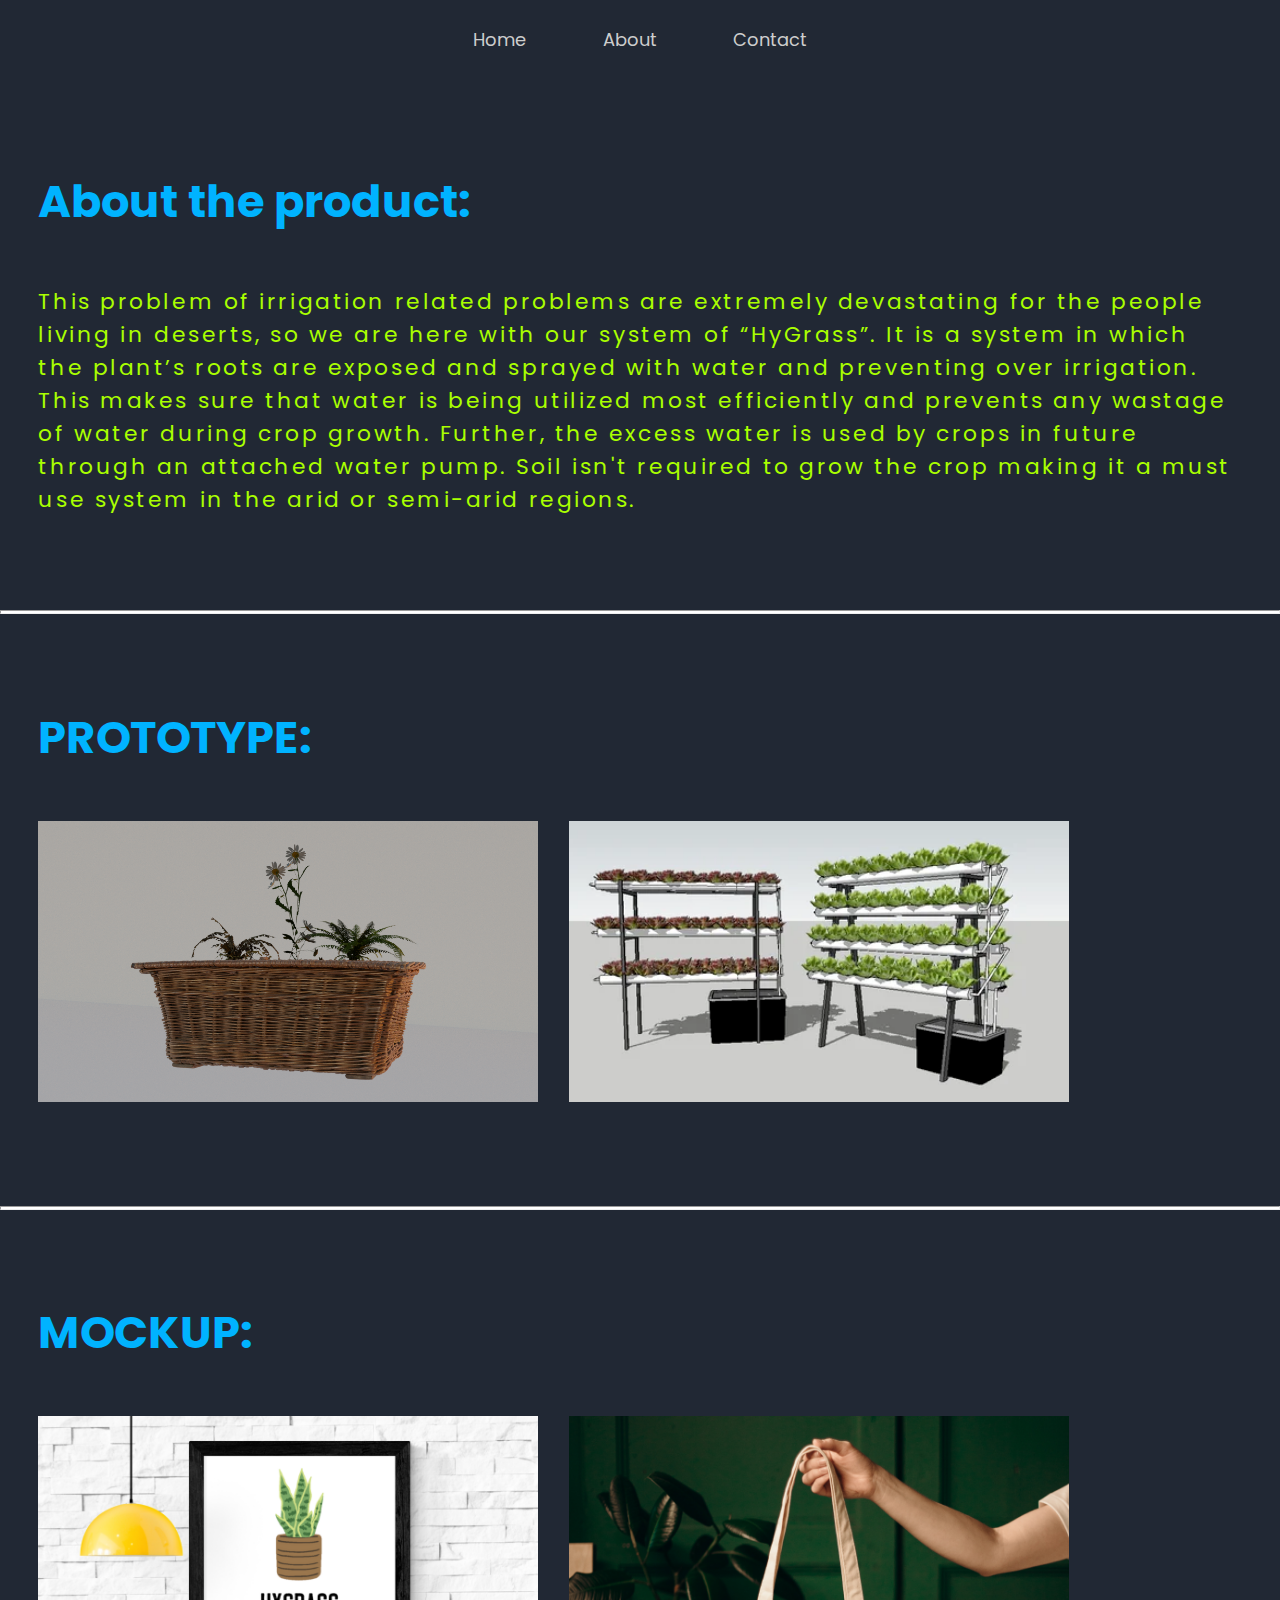
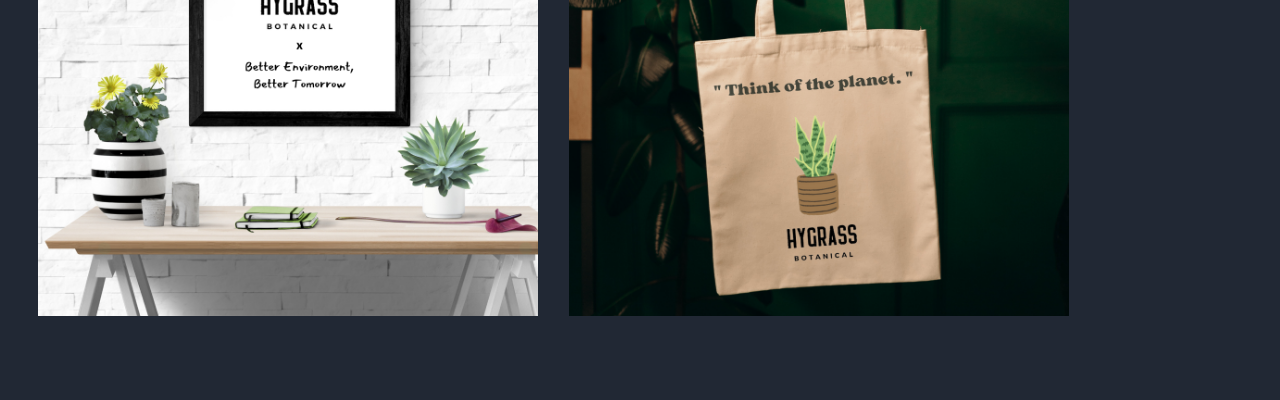
==== about.html @ c8bda735 "Add files via upload" ====
<!DOCTYPE html>
<html lang="en">

<head>
  <meta charset="UTF-8">
  <meta http-equiv="X-UA-Compatible" content="IE=edge">
  <meta name="viewport" content="width=device-width, initial-scale=1.0">
  <title>Hygrass | About</title>
  <link rel="stylesheet" href="about.css">
  <link rel="stylesheet" href="style.css">

</head>

<body>
  <div class="navbar">
    <a href="./index.html" class="navItem">Home</a>
    <a href="./about.html" class="navItem">About</a>
    <a href="./contact.html" class="navItem">Contact</a>
  </div>
  <div class="aboutBody">
    <div class="info">
      <h3> <font color="red">About the product:</font></h3>
      <p class="aboutProduct">This problem of irrigation related problems are extremely devastating for
        the people living in deserts, so we are here
        with our system of “HyGrass”. It is a system
        in which the plant’s roots are exposed and
        sprayed with water and preventing
        over irrigation. This makes sure that water
        is being utilized most efficiently and
        prevents any wastage of water during crop
        growth. Further, the excess water is used by
        crops in future through an attached water
        pump. Soil isn't required to grow the crop
        making it a must use system in the arid or
        semi-arid regions.</p>
    </div>
  </div>

  <hr style="height: 2px;color:white;background-color:white;display:block;margin-top:2.5cm">
  <div class="aboutBody">
    <div class="info">
      <h3> <font color="red">PROTOTYPE:</font></h3>
      <img class="proto1" src="3D_Design.png" width="500px">
      <img class="proto1" id="proto2" src="3D_Design_2.png" width="500px">
    </div>
  </div>
<hr style="height: 2px;color:white;background-color:white;display:block;margin-top:2.5cm">
  <div class="aboutBody">
    <div class="info">
      <h3> <font color="red">MOCKUP:</font></h3>
      <img class="proto1" src="MOCK-UP2.png" width="500px">
      <img class="proto1" id="proto2" src="MOCK-UP_3_1.png" width="500px">
    </div>
  </div>
  <br>
  <br>
  <br>

</body>

</html>
---- about.css ----
.aboutBody {
  display: flex;
  align-items: center;
  justify-content: center;
  /* color: #525666; */
  /* color: #9598a5; */
  color: #00ffea;
}

.aboutBody .info {
  flex: 2;
  margin-top: 7vw;
  margin-left: 3vw;
  margin-right: 3vw;
  font-size: 1.7vw;
}

.aboutBody .info p{
  color: #aaff00;
}

ul{
  color:#222834
}

.aboutBody .info p{
  letter-spacing: 00.2vw;
}

.aboutBody .info h3{
  font-size: 3.5vw;
}

.aboutBody .expertise {
  flex: 1;
  margin-right: 2vw;
  margin-top: 9vw;
  background-color: rgb(255, 216, 100);
  border-radius: 1vw;
  padding: 3vw;
  font-size: 2vw;
  box-shadow: 0vw 0vw 20px #000000;
  transition: 500ms;
}

/* .expertise:hover {
  box-shadow: 0vw 0vw 20px #000000;
} */

.projects{
  display: flex;
  justify-content: center;
  font-size: 2vw;
  background-color: #FAEBD7;
  margin: 0 10vw;
  margin-bottom: 2vw;
  padding: 2vw;
  border-radius: 3vw;
  flex-direction: column;
  align-items: center;
  border: 0.5vw #ffffff solid;
  box-shadow: 0 0 30px #87877384;
}

.projectIMG{
  display: flex;
  flex-direction: row;
}

.projects .projectIMG img{
  width: 20vw;
  margin: 1vw 3vw;
  border-radius: 1vw;
  transition: 400ms;
}

.projects .projectIMG img:hover{
  box-shadow: -1vw -1vw 50px #87877384;
  cursor: pointer;
}

.shooting, .trex, .pokedex{
  display: flex;
  flex-direction: column;
  align-items: center;
}

.proto1{
  margin-top: 50px;
}

.aboutProduct{
  margin-top: 50px;
}

#proto2{
  margin-left: 25px;
}
---- style.css ----
@import url("https://fonts.googleapis.com/css2?family=Poppins:wght@100;200;300;400;500;600;700;800;900&display=swap");

* {
  margin: 0;
  padding: 0;
}

body {
  /* background-color: #eef1fe; */
  background-color: #212834;
  font-family: "Poppins", sans-serif;
}

.navbar {
  display: flex;
  justify-content: center;
}

.navItem {
  margin: 2vw 3vw;
  font-size: 1.4vw;
  text-decoration: none;
  /* color: #525666; */
  color: #cdcdcd;
  transition: 300ms;
}

.navItem:hover {
  color: #00aaff;
}

.mainBody {
  display: flex;
  align-items: center;
  justify-content: center;
}

.mainBody .image img{
  width: 32.5vw;
  margin-left: 2vw;
  margin-top: -3vw;
  /* filter: grayscale(100%); */
  transition: 500ms;
}

.mainBody .image img:hover{
  filter: grayscale(0);
}

.mainBody .image{
  flex: 1;
  align-self: flex-end;
}

.mainBody .info {
  margin-left: 15vw;
  font-size: 1.7vw;
  flex: 1;
  /* color: #525666; */
  color: #00ffea;
}

.mainBody .info h3{
  margin: 1vw 0;
  font-size: 3.5vw;
}

.mainBody .info p{
  color: #aaff00;
}

h3 font{
  color:#00b3ff
}

.aboutButton{
  font-size: 1.5vw;
  text-decoration: none;
  color: #222834;
  background-color: #3bff5c;
  padding: 1vw;
  border-radius: 1.5vw;
  font-weight: 500;
  transition: 400ms;
}

.aboutButton:hover{
  background-color: #00ff88;
}

.socials{
  display: flex;
  align-items: center;
}

.socials img{
  margin: 2vw 1vw;
  width: 2.2vw;
}


#imageLogo {
  margin-top: -50px;
}
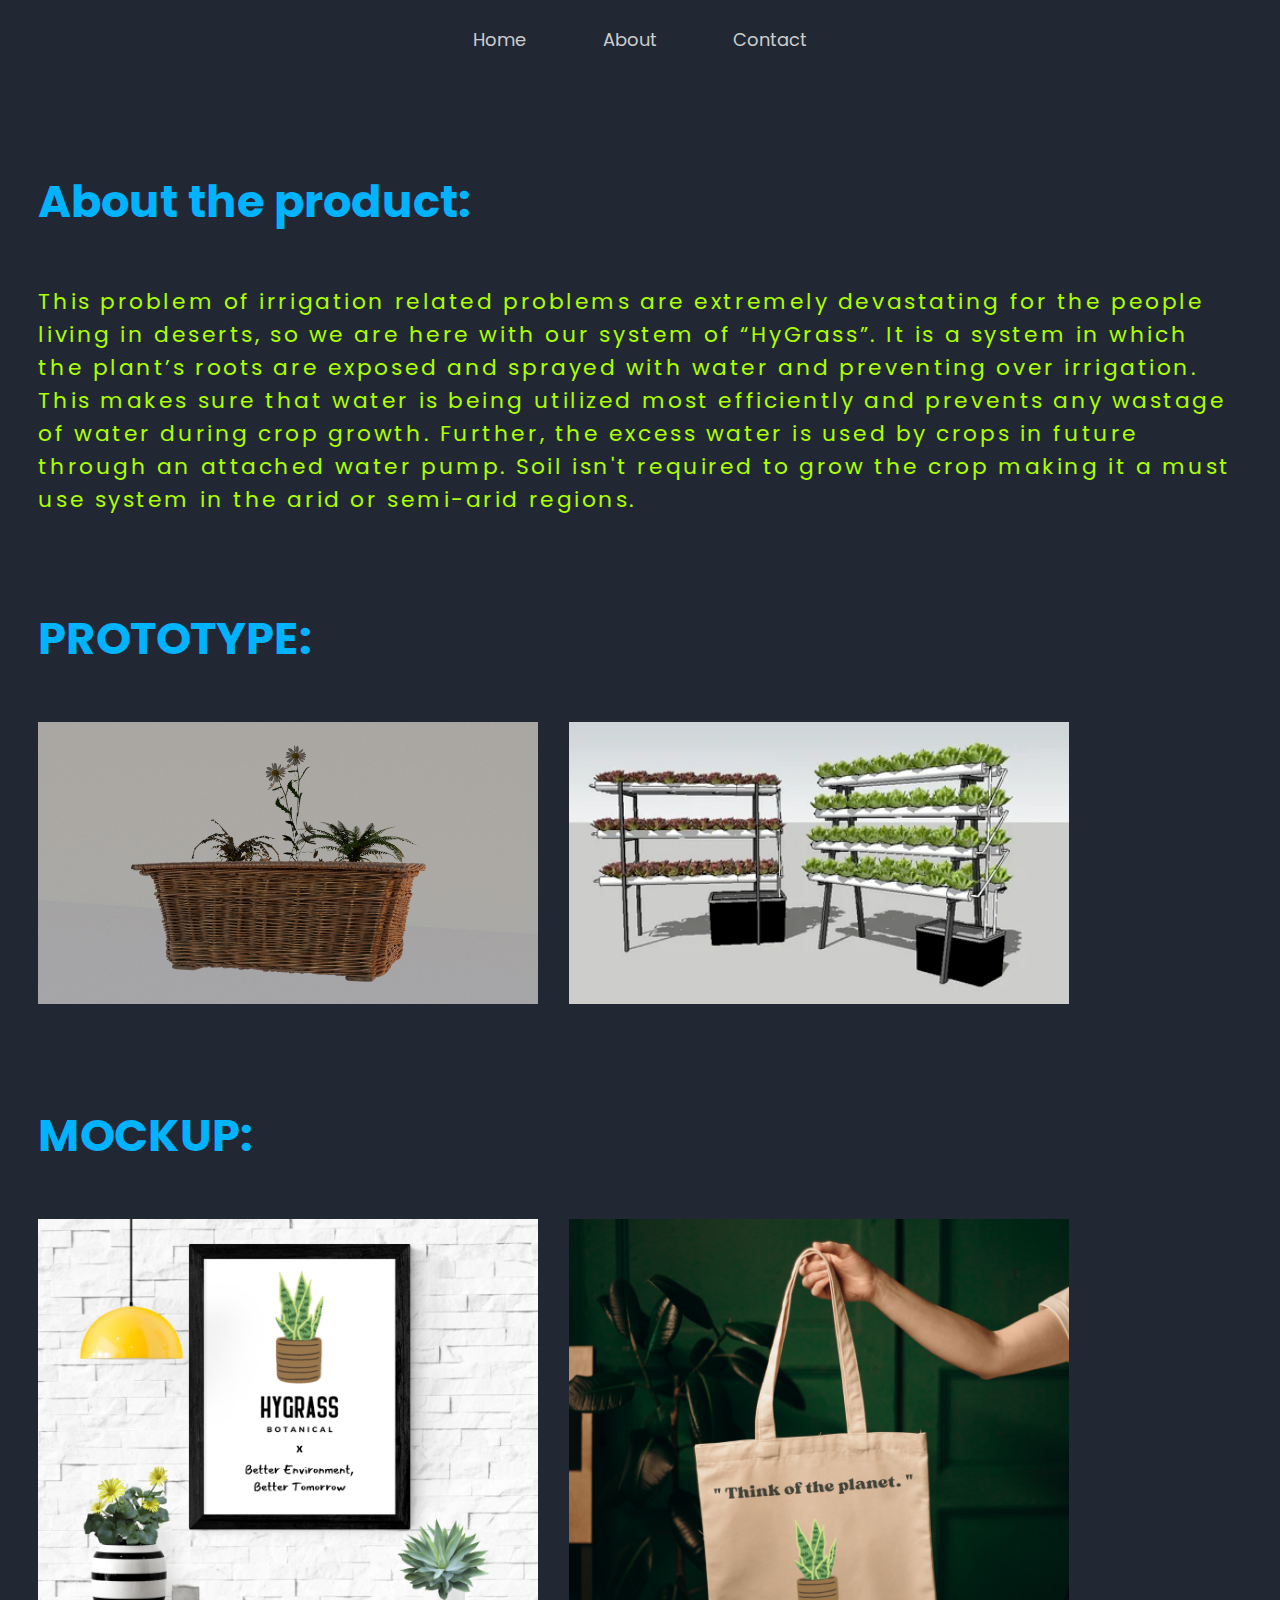
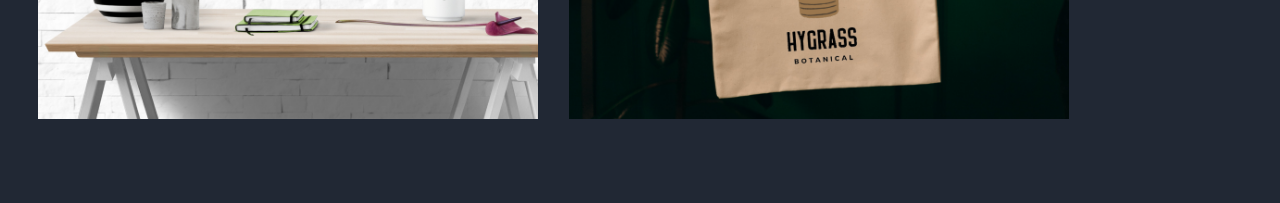
==== commit 04fd0d44: "Update about.html" ====
--- a/about.html
+++ b/about.html
@@ -36,7 +36,7 @@
     </div>
   </div>
 
-  <hr style="height: 2px;color:white;background-color:white;display:block;margin-top:2.5cm">
+
   <div class="aboutBody">
     <div class="info">
       <h3> <font color="red">PROTOTYPE:</font></h3>
@@ -44,7 +44,7 @@
       <img class="proto1" id="proto2" src="3D_Design_2.png" width="500px">
     </div>
   </div>
-<hr style="height: 2px;color:white;background-color:white;display:block;margin-top:2.5cm">
+
   <div class="aboutBody">
     <div class="info">
       <h3> <font color="red">MOCKUP:</font></h3>
@@ -58,4 +58,4 @@
 
 </body>
 
-</html>+</html>
